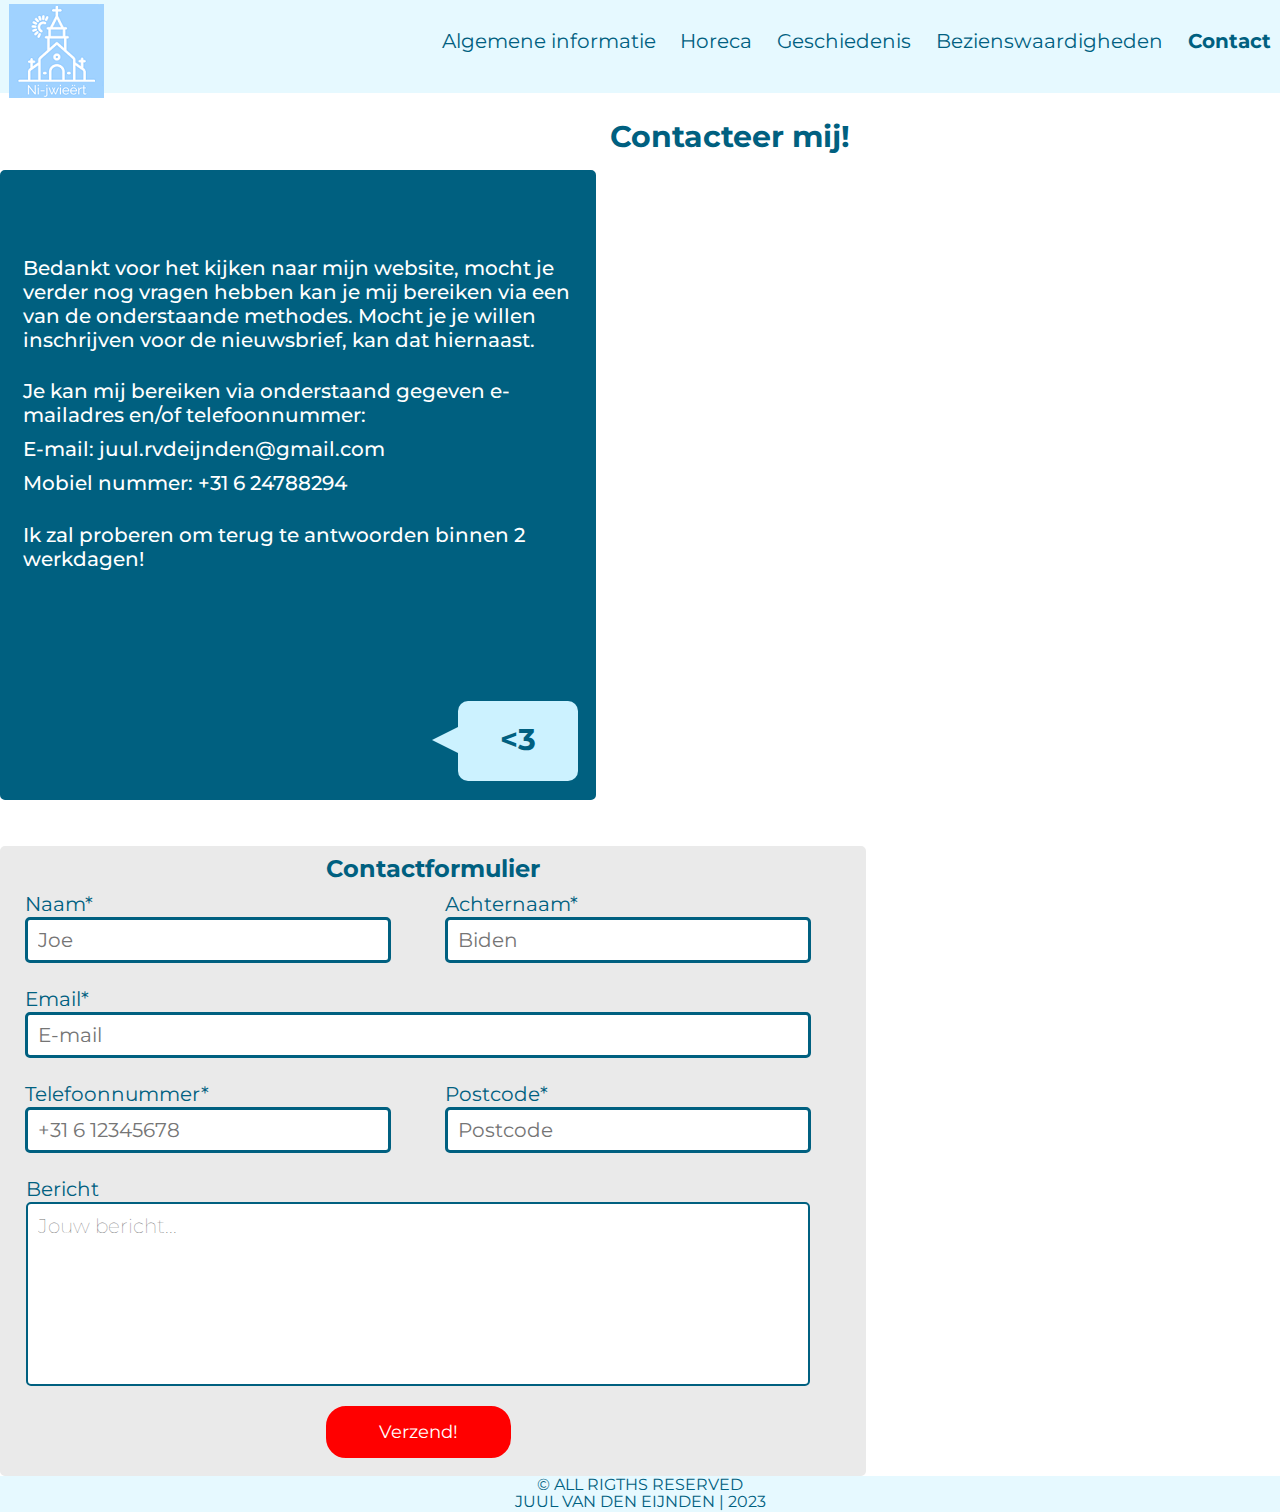
==== webmarkup/webdesign_website/contact.html @ bb7a8799 "WebMarkup 2023 Website" ====
<!DOCTYPE html>
<html lang="en">
<head>
    <meta charset="UTF-8">
    <meta name="viewport" content="width=device-width, initial-scale=1.0"/>
    <link rel="stylesheet" href="style.css" type="text/css"/>
    <link rel="icon" type="image/x-icon" href="IMG/FavIcon.png"/>
    <link rel="preconnect" href="https://fonts.googleapis.com"/>
    <link rel="preconnect" href="https://fonts.gstatic.com" crossorigin/>
    <link href="https://fonts.googleapis.com/css2?family=Montserrat:ital,wght@0,100;0,200;0,300;0,400;0,500;0,600;0,700;0,800;0,900;1,100;1,200;1,300;1,400;1,500;1,600;1,700;1,800;1,900&display=swap" rel="stylesheet"/>
    <title>Op z'n Nederweerts</title>
</head>
<body>
    <nav>
        <a href="index.html"><img src="IMG/Icon.png" title="Knop voor terug naar homepage te gaan" alt="Icoon"/></a>
        <ul>
            <li><a href="general.html">Algemene informatie</a></li>
            <li><a href="horeca.html">Horeca</a></li>
            <li><a href="history.html">Geschiedenis</a></li>
            <li><a href="sights.html">Bezienswaardigheden</a></li>
            <li><a href=""><strong>Contact</strong></a></li>
        </ul>
    </nav>
    <section id="contact">
        <h1>Contacteer mij&#33;</h1>
        <section id="quickContact">
            <article id="quickInfo">
                <p>
                    Bedankt voor het kijken naar mijn website, mocht je verder nog vragen hebben kan je mij bereiken via een van de onderstaande methodes. Mocht je je willen inschrijven voor de nieuwsbrief, kan dat hiernaast.
                </p>
                <p>
                    Je kan mij bereiken via onderstaand gegeven e-mailadres en&#47;of telefoonnummer&#58;
                    <ul>
                        <li>E-mail&#58; juul.rvdeijnden@gmail.com</li>
                        <li>Mobiel nummer&#58; +31 6 24788294</li>
                    </ul>
                </p>
                <p>
                    Ik zal proberen om terug te antwoorden binnen 2 werkdagen&#33;
                </p>
                <article id="talkBubble">
                    <h1>&lt;3</h1>
                </article>
            </article>
        </section>
        <section id="newsletterContact">
            <form
                action="vote.php"
                method="post">
                <fieldset>
                    <legend><strong>Contactformulier</strong></legend>
                    <section class="voornaam">
                        <label for="naam">Naam&#42;</label>
                        <input type="text" id="firstname" placeholder="Joe"/>
                    </section>
                    <section class="achternaam">
                        <label for="naam">Achternaam&#42;</label>
                        <input type="text" id="surname" placeholder="Biden"/>
                    </section>
                    <section class="e-mail">
                        <label for="email">Email&#42;</label>
                        <input type="email" id="email" placeholder="E-mail"/>
                    </section>
                    <section class="telefoonnummer">
                        <label for="telefoonnummer">Telefoonnummer&#42;</label>
                        <input type="tel" id="PhoneNumber" placeholder="+31 6 12345678"/>
                    </section>
                    <section class="postcode">
                        <label for="postcode">Postcode&#42;</label>
                        <input type="text" id="postalCode" placeholder="Postcode"/>
                    </section>
                    <section class="bericht">
                        <label for="bericht">Bericht</label>
                        <input type="text" id="Message" placeholder="Jouw bericht&#46;&#46;&#46;"/>
                    </section>
                    <section class="verstuurButton">
                        <input type="submit" value="Verzend!"/>
                    </section>
                </fieldset>
            </form>
        </section>
    </section>
    <footer>
        <p>&copy; All rigths reserved</p>
        <p>Juul van den Eijnden | 2023</p>
    </footer>
</body>
</html>
---- webmarkup/webdesign_website/style.css ----
*{
    font-family: 'Montserrat', sans-serif;
    margin: 0%;
    padding: 0%;
    letter-spacing: 0px;
}


/* Main page */
header{
    min-height: 90vh;
    width: 100%;
    margin: auto;
    background-image: url(IMG/Nederweert\ Gemeente.jpg);
    background-position: center;
    background-size: cover;
    position: relative;    
}
nav{
    text-align: right;
    padding-left: 0.7%;
    padding-top: 0.3%;
    padding-bottom: 1.5%;
    background-color: #e6f9ff;
}
nav img{
    float: left;
}
nav ul li{
    list-style: none;
    display: inline-block;
    padding: 19px 12px;
    position: relative;
    padding-top: 2%;
    padding-right: 0.7%;
}
nav ul li a{
    color: #006080;
    text-decoration: none;
    font-size: 20px;
}
nav ul li::after{
    content: "";
    width: 0%;
    height: 2px;
    background: #66d9ff;
    display: block;
    margin: auto;
    transition: 0.7s;
}
nav ul li:hover::after{
    width: 100%;
}

.headerTxt{
    width: 39%;
    position: absolute;
    top: 45%;
    left: 50%;
    transform: translate(-50%,-50%);
    text-align: center;
    animation: RollIn 2s 1;
    animation-timing-function: ease-out;
}

@keyframes RollIn{
    from{top: 150px;}
    to{top: center;}
}

.headerTxt h1{
    color: #006080;
    font-size: 60px;
    font-weight: 900;
}
.headerTxt h1::first-letter{
    text-transform: uppercase;
}

#ClickthroughButtons{
    margin-top: 2%;
    width: 100%;
}
.ClickthroughInfo{
    margin-bottom: 2%;
    text-align: center;
    color: #006080;
}
.generalButton{
    width: 18%;
    float: left;
    margin-left: 8%;
    margin-right: 2%;
    background-color: #e6f9ff;
    border-radius: 10px;
    padding: 10px 10px;
    box-sizing: border-box;
    transition: 0.6s;
    font-size: 18px;
}
.generalButton a{
    text-decoration: none;
    text-align: center;
    color: #006080;
}
.generalButton p:first-of-type{
    margin-top: 2%;
}
.horecaButton{
    width: 18%;
    float: left;
    margin-left: 2%;
    margin-right: 2%;
    background-color: #e6f9ff;
    border-radius: 10px;
    padding: 10px 5px;
    box-sizing: border-box;
    transition: 0.6s;
    font-size: 18px;
}
.horecaButton a{
    text-decoration: none;
    text-align: center;
    color: #006080;
}
.horecaButton p:first-of-type{
    margin-top: 2%;
}
.historyButton{
    width: 18%;
    float: left;
    margin-left: 2%;
    margin-right: 2%;
    background-color: #e6f9ff;
    border-radius: 10px;
    padding: 10px 10px;
    box-sizing: border-box;
    transition: 0.6s;
    font-size: 18px;
}
.historyButton a{
    text-decoration: none;
    text-align: center;
    color: #006080;
}
.historyButton p:first-of-type{
    margin-top: 2%;
}
.sightsButton{
    width: 18%;
    float: left;
    margin-left: 2%;
    margin-right: 8%;
    margin-bottom: 1%;
    background-color: #e6f9ff;
    border-radius: 10px;
    padding: 10px 10px;
    box-sizing: border-box;
    transition: 0.6s;
    font-size: 18px;
}
.sightsButton a{
    text-decoration: none;
    text-align: center;
    color: #006080;
}
.sightsButton p:first-of-type{
    margin-top: 2%;
}

#contactInfoAndButton{
    text-align: center;
    color: #006080;
    margin-bottom: 1%;
}
#contactInfoAndButton h1{
    font-size: 18px;
    margin-bottom: 1%;
}
.contactButton{
    text-decoration: none;
    border: 3px;
    border-style: solid;
    border-color: #ff0000;
    border-radius: 5px;
    border-width: 5px;
    display: inline-block;
    color: #fff;
    padding: 12px 100px;
    font-size: 18px;
    background: #ff0000;
    cursor: pointer;
}
.contactButton:hover{
    border-color: #6c0000;
    background: #6c0000;
    transition: 0.7s;
}

#CookiesMessage{
    position: fixed;
    bottom: 20px;
    left: 80%;
    right: 5%;
    background-color: #006080;
    border-style: solid;
    border: 1px;
    border-color: #006080;
    border-radius: 5px;
    z-index: 9999;
    color: #fff;
    padding: 15px;
}
#CookieAcceptButton{
    margin-top: 10px;
    padding: 15px;
    padding-left: 15px;
    background-color: #ccf2ff;
    color: #006080;
    border-style: solid;
    border: 2px;
    border-color: #ccf2ff;
    border-radius: 5px;
    cursor: pointer;
}

footer{
    height: 36px;
    background-color: #e6f9ff;
    clear: both;
    text-align: center;
    color: #006080;
    line-height: 17px;
    text-indent: 0em;
    word-spacing: 0rem;
    text-transform: uppercase;
}
footer a{
    text-decoration: none;
    color: #006080;
}


/* General info */
.generalInfo{
    color: #006080;
    padding-top: 17px;
    font-size: 17px;
    width: 80%;
    margin: auto;
    margin-bottom: 0;
}
.generalHeadText h1{
    text-align: center;
}
.generalHeadText h1:last-child{
    margin-bottom: 17px;
}
.generalArticleOne h1, p:last-child{
    margin-bottom: 10px;
}

.generalArticleTwo{
    display: grid;
    grid-template-columns: auto auto auto;
    grid-template-areas:
    "Titel2 Titel2 Titel2" 
    "p1 p1 p1"
    "p2 p2 p2"
    "VlaaiLijst VlaaiLijst VlaaiLijst"
    "p3 p3 p3"
    "Jumbo AlbertHeijn Aldi";
    grid-gap: 10px;
    margin-bottom: 10px;
}
.generalArticleTwo h1{
    grid-area: Titel2;
}
#p1{
    grid-area: p1;
}
#p2{
    grid-area: p2;
}
#p3{
    grid-area: p3;
}
.generalArticleTwo ol li{
    grid-area: VlaaiLijst;
    margin-left: 20px;
}
#JumboAndCaption{
    grid-area: Jumbo;
    text-align: center;
    height: 420px;
}
#Jumbo{
    width: 100%;
    height: 90%;
    border: 2px;
    border-color: #ccf2ff;
    border-style: solid;
    border-radius: 10px;
}
#AldiAndCaption{
    grid-area: Aldi;
    text-align: center;
    height: 420px;
}
#Aldi{
    width: 100%;
    height: 90%;
    border: 2px;
    border-color: #ccf2ff;
    border-style: solid;
    border-radius: 10px;
}
#AhAndCaption{
    grid-area: AlbertHeijn;
    text-align: center;
    height: 420px;
}
#AlbertHeijn{
    width: 100%;
    height: 90%;
    border: 2px;
    border-color: #ccf2ff;
    border-style: solid;
    border-radius: 10px;
}


/* Horeca */
#HorecaMain{
    width: 1300px;
    margin: auto;
}
#HorecaHeadText{
    margin: auto;
    color: #006080;
    text-align: center;
    margin-top: 15px;
    margin-bottom: 20px;
    font-size: 17px;
}
#mainContentHoreca{
    font-size: 17px;
    display: grid;
    grid-template-columns: auto;
    grid-template-areas: 
    "HorecaArticleOne"
    "HorecaArticleTwo"
    "HorecaArticleThree"
    "HorecaArticleFour";
    grid-gap: 20px;
    margin-bottom: 10px;
}
#HorecaArticleOne{
    margin: auto;
    grid-area: HorecaArticleOne;
    grid-template-columns: 1fr 3fr;
}
#DiversoAndCaption{
    text-align: center;
    color: #006080;
    float: left;
}
#Diverso{
    width: 450px;
    height: 300px;
    border-style: solid;
    border-radius: 5px;
    border-color: #006080;
    margin-left: 10px;
    margin-right: 20px;
}
#DiversoAside{
    color: #006080;
}
#DiversoAside p{
    margin-bottom: 10px;
}
#DiversoLink:hover{
    color: #000;
}
#DiversoLink:active{
    color: #ff0000;
}
#HorecaArticleTwo{
    margin: auto;
    grid-area: HorecaArticleTwo;
    grid-template-columns: 3fr 1fr;
}
#DKWAndCaption{
    text-align: center;
    color: #006080;
    float: right;
}
#DKW{
    width: 550px;
    height: 350px;
    border-style: solid;
    border-radius: 5px;
    border-color: #006080;
    margin-left: 10px;
    margin-right: 20px;
}
#DKWAside{
    float: left;
    width: 700px;
    color: #006080;
}
#DKWAside p{
    margin-bottom: 10px;
    width: 690px;
}
#DKWLink:hover{
    color: #000;
}
#DKWLink:active{
    color: #ff0000;
}
#HorecaArticleThree{
    grid-area: HorecaArticleThree;
    margin: auto;
    grid-template-columns: 1fr 3fr;
}
#GuulkeAndCaption{
    text-align: center;
    color: #006080;
    float: left;
}
#Guulke{
    width: 550px;
    height: 350px;
    border-style: solid;
    border-radius: 5px;
    border-color: #006080;
    margin-left: 10px;
    margin-right: 20px;
}
#GuulkeAside{
    color: #006080;
}
#GuulkeAside p{
    margin-bottom: 10px;
}
#GuulkeLink:hover{
    color: #000;
}
#GuulkeLink:active{
    color: #ff0000;
}
#HorecaArticleFour{
    grid-area: HorecaArticleFour;
    margin: auto;
    grid-template-columns: 3fr 1fr;
}
#FlorenceAndCaption{
    text-align: center;
    color: #006080;
    float: right;
}
#Florence{
    width: 550px;
    height: 350px;
    border-style: solid;
    border-radius: 5px;
    border-color: #006080;
    margin-left: 10px;
    margin-right: 20px;
}
#FlorenceAside{
    float: left;
    width: 700px;
    color: #006080;
}
#FlorenceAside p{
    margin-bottom: 10px;
    width: 690px;
}
#FlorenceLink:hover{
    color: #000;
}
#FlorenceLink:active{
    color: #ff0000;
}


/* History */
#HistoryMain{
    width: 1050px;
    margin: auto;
}
#HistoryHeadText{
    margin: auto;
    color: #006080;
    margin-top: 15px;
    margin-bottom: 20px;
    font-size: 17px;
}
#HistoryHeadText > p{
    text-align: center;
}
#mainContentHistory{
    font-size: 17px;
    display: grid;
    grid-template-columns: auto;
    grid-template-areas: 
    "HistoryArticleOne"
    "HistoryArticleTwo";
    grid-gap: 20px;
    margin-bottom: 10px;
}
#HistoryArticleOne{
    margin: auto;
    grid-area: HistoryArticleOne;
    grid-template-columns: 3fr 1fr;
}
#KerkAndCaption{
    text-align: center;
    color: #006080;
    float: right;
}
#Kerk{
    width: 300px;
    height: 450px;
    border-style: solid;
    border-radius: 5px;
    border-color: #006080;
    margin-left: 10px;
    margin-right: 20px;
}
#KerkAside{
    float: left;
    width: 700px;
    color: #006080;
}
#KerkAside p{
    margin-bottom: 10px;
    width: 600px;
}

#HistoryArticleTwo{
    margin: auto;
    grid-area: HistoryArticleTwo;
    grid-template-columns: 1fr 3fr;
}
#MarieKatrienAndCaption{
    text-align: center;
    color: #006080;
    float: left;
}
#MarieKatrien{
    width: 350px;
    height: 450px;
    border-style: solid;
    border-radius: 5px;
    border-color: #006080;
    margin-left: 10px;
    margin-right: 20px;
}
#MarieKatrienAside{
    color: #006080;
    width: 650px;
    float: right;
}
#MarieKatrienAside p{
    margin-bottom: 10px;
    width: 600px;
}


/* Sights */
#SightsMain{
    width: 1250px;
    margin: auto;
}
#SightsHeadText{
    margin: auto;
    color: #006080;
    margin-top: 15px;
    margin-bottom: 20px;
    font-size: 17px;
    text-align: center;
}
#mainContentSights{
    font-size: 17px;
    display: grid;
    grid-template-columns: auto;
    grid-template-areas: 
    "SightsArticleOne"
    "SightsArticleTwo";
    grid-gap: 20px;
    margin-bottom: 10px;
}
#SightsArticleOne{
    margin: auto;
    grid-area: SightsArticleOne;
    grid-template-columns: 3fr 1fr;
}
#EynderhoofAndCaption{
    text-align: center;
    color: #006080;
    float: right;
}
#Eynderhoof{
    width: 600px;
    height: 350px;
    border-style: solid;
    border-radius: 5px;
    border-color: #006080;
    margin-left: 10px;
    margin-right: 20px;
}
#EynderhoofAside{
    float: left;
    width: 500px;
    color: #006080;
}
#EynderhoofAside p{
    margin-bottom: 10px;
    width: 490px;
}
#EynderhoofLink:hover{
    color: #000;
}
#EynderhoofLink:active{
    color: #ff0000;
}
#SightsArticleTwo{
    margin: auto;
    grid-area: SightsArticleTwo;
    grid-template-columns: 1fr 3fr;
}
#ErebegraafplaatsAndCaption{
    text-align: center;
    color: #006080;
    float: left;
}
#Erebegraafplaats{
    width: 600px;
    height: 350px;
    border-style: solid;
    border-radius: 5px;
    border-color: #006080;
    margin-left: 10px;
    margin-right: 20px;
}
#ErebegraafplaatsAside{
    color: #006080;
    width: 610px;
    float: right;
}
#ErebegraafplaatsAside p{
    margin-bottom: 10px;
}
#ErebegraafplaatsLink:hover{
    color: #000;
}
#ErebegraafplaatsLink:active{
    color: #ff0000;
}


/* Contact */
#contact{
    padding-top: 25px;
    width: 1460px;
    margin: auto;
}
#contact h1{
    text-align: center;
    font-size: 30px;
    color: #006080;
    padding-bottom: 15px;
}
#quickContact{
    margin-bottom: 46px;
    width: 590px;
    height: 624px;
    float: left;
    border-style: solid;
    border-color: #006080;
    border-radius: 5px;
    background-color: #006080;
}
#quickInfo{
    margin-left: 20px;
    margin-right: 20px;
    color: #fff;
    font-size: 20px;
    font-weight: 500;
}
#quickInfo p:first-child{
    margin-top: 15%;
}
#quickInfo > p{
    margin-top: 5%;
}
#quickInfo ul li{
    margin-top: 10px;
    margin-bottom: 5px;
    list-style: none;
}
#talkBubble {
    width: 120px;
    height: 80px;
    background-color: #ccf2ff;
    position: relative;
    left: 435px;
    top: 130px;
    border-radius: 10px;
}
#talkBubble:before {
    content: "";
    position: absolute;
    right: 100%;
    top: 26px;
    width: 0;
    height: 0;
    border-top: 13px solid transparent;
    border-right: 26px solid #ccf2ff;
    border-bottom: 13px solid transparent;
}
#talkBubble h1{
    text-align: center;
    padding-top: 20px;
}
#newsletterContact{
    width: 860px;
    height: 624px;
    float: left;
    border-style: solid;
    border-radius: 5px;
    border-color: #eaeaea;
    background-color: #eaeaea;
}
fieldset{
    color: #006080;
    font-size: 24px;
    border-style: none;
    max-width: 850px;
    margin: auto;
    display: grid;
    grid-template-columns: 400px 400px;
    grid-template-areas: 
    "voornaam achternaam"
    "email email"
    "telefoonnummer postcode"
    "bericht bericht"
    "verstuurKnop verstuurKnop";
    grid-gap: 20px;
}
legend{
    text-align: center;
    padding-top: 5px;
    padding-bottom: 5px;
}
.voornaam{
    grid-area: voornaam;
    margin: auto;
}
.voornaam label{
    font-size: 20px;
    color: #006080;
}
.voornaam input{
    display: block;
    height: 40px;
    width: 350px;
    border: #006080;
    border-style: solid;
    border-radius: 5px;
    font-size: 20px;
}
#firstname{
    padding-left: 10px;
}
.achternaam{
    grid-area: achternaam;
    margin: auto;
}
.achternaam label{
    font-size: 20px;
    color: #006080;
}
.achternaam input{
    display: block;
    height: 40px;
    width: 350px;
    border: #006080;
    border-style: solid;
    border-radius: 5px;
    font-size: 20px;
}
#surname{
    padding-left: 10px;
}
.e-mail{
    grid-area: email;
    margin: auto;
}
.e-mail label{
    font-size: 20px;
    color: #006080;
}
.e-mail input{
    display: block;
    height: 40px;
    width: 770px;
    border: #006080;
    border-style: solid;
    border-radius: 5px;
    font-size: 20px;
}
#email{
    padding-left: 10px;
}

.telefoonnummer{
    grid-area: telefoonnummer;
    margin: auto;
}
.telefoonnummer label{
    font-size: 20px;
    color: #006080;
}
.telefoonnummer input{
    display: block;
    height: 40px;
    width: 350px;
    border: #006080;
    border-style: solid;
    border-radius: 5px;
    font-size: 20px;
}
#PhoneNumber{
    padding-left: 10px;
}

.postcode{
    grid-area: postcode;
    margin: auto;
}
.postcode label{
    font-size: 20px;
    color: #006080;
}
.postcode input{
    display: block;
    height: 40px;
    width: 350px;
    border: #006080;
    border-style: solid;
    border-radius: 5px;
    font-size: 20px;
}
#postalCode{
    padding-left: 10px;
}

.bericht{
    grid-area: bericht;
    margin: auto;
}
.bericht label{
    font-size: 20px;
    color: #006080;
}
.bericht input{
    display: block;
    height: 180px;
    width: 770px;
    border-color: #006080;
    border-style: solid;
    border-radius: 5px;
    font-size: 20px;
    font-weight: 100;
}
.bericht input::placeholder{
    position: absolute;
    top: 10px;
    left: 10px;
}
#Message{
    padding-left: 10px;
}
.verstuurButton{
    grid-area: verstuurKnop;
    margin: auto;
}
.verstuurButton input{
    display: block;
    text-decoration: none;
    border: 3px;
    border-style: solid;
    border-color: #ff0000;
    border-radius: 20px;
    display: inline-block;
    color: #fff;
    padding: 12px 50px;
    font-size: 18px;
    background: #ff0000;
    cursor: pointer;
}
.verstuurButton input:hover{
    border-color: #6c0000;
    background: #6c0000;
    transition: 0.7s;
}
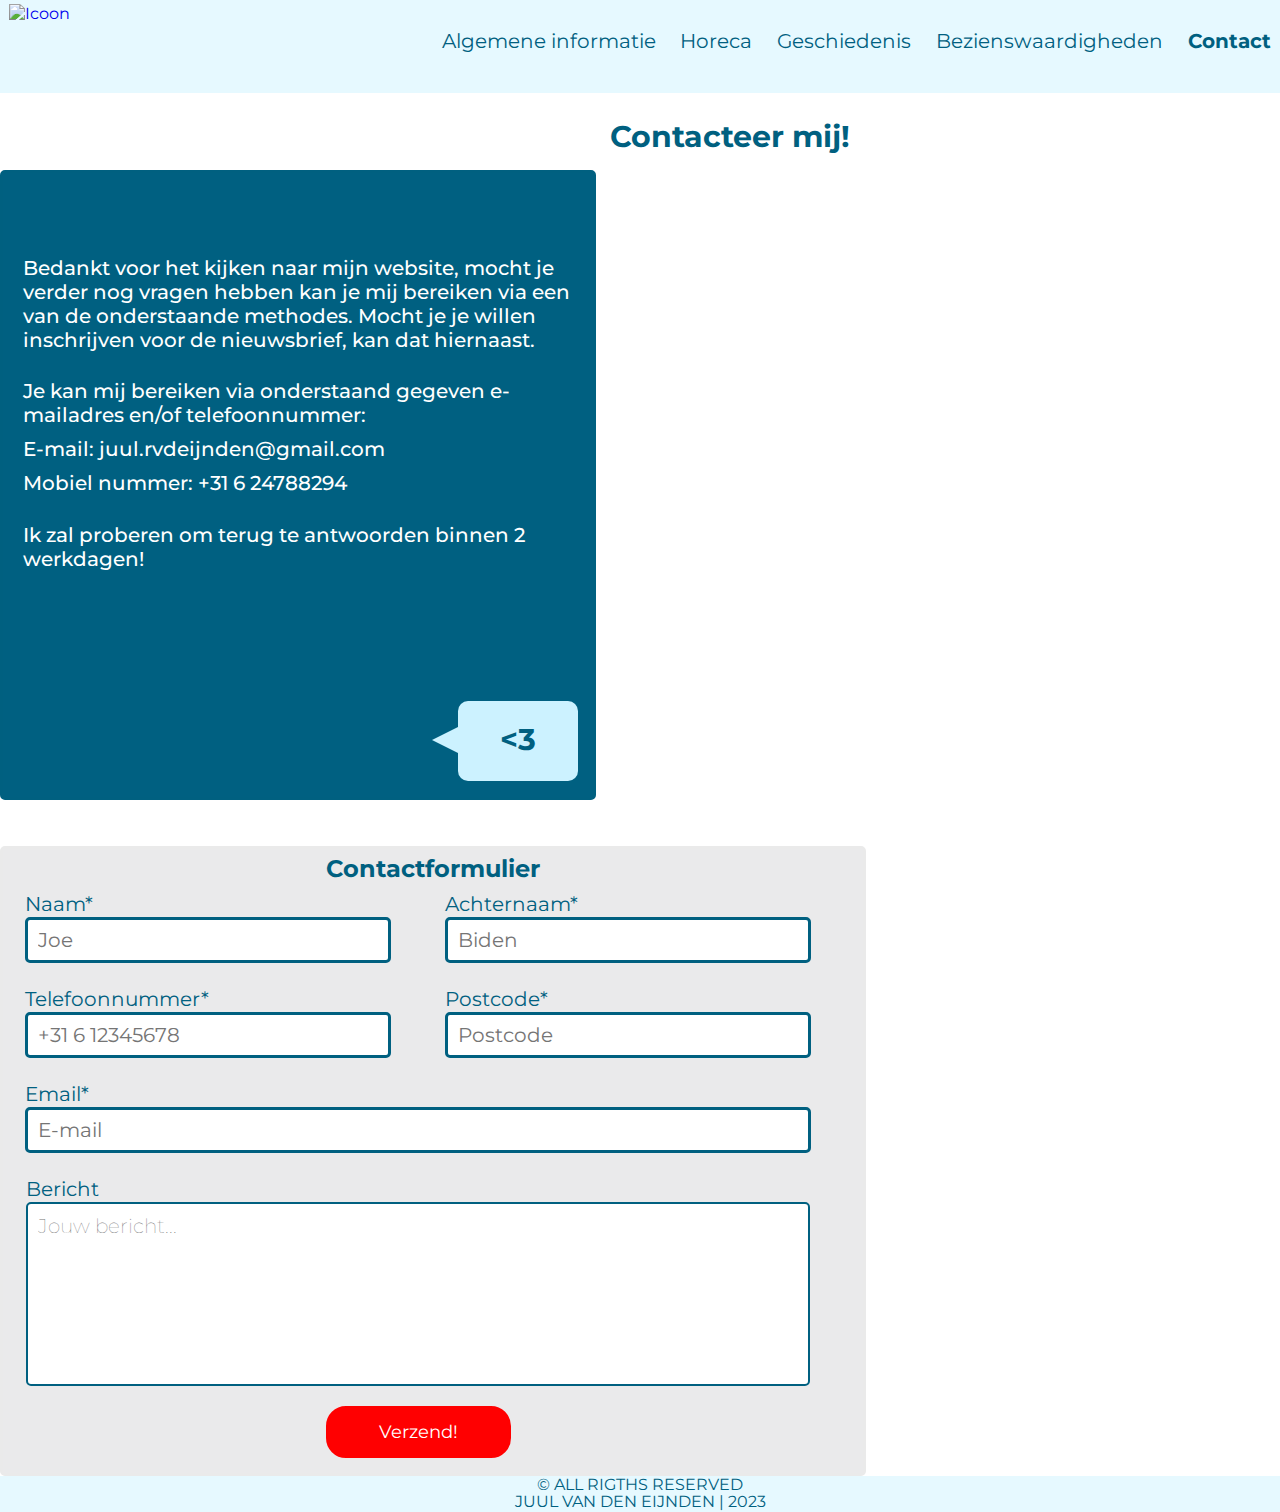
==== commit df1911e3: "WebMarkup2023 (Final)" ====
--- a/webmarkup/webdesign_website/contact.html
+++ b/webmarkup/webdesign_website/contact.html
@@ -1,10 +1,10 @@
 <!DOCTYPE html>
-<html lang="en">
+<html lang="nl">
 <head>
     <meta charset="UTF-8">
     <meta name="viewport" content="width=device-width, initial-scale=1.0"/>
-    <link rel="stylesheet" href="style.css" type="text/css"/>
-    <link rel="icon" type="image/x-icon" href="IMG/FavIcon.png"/>
+    <link rel="stylesheet" href="css/style.css" type="text/css"/>
+    <link rel="icon" type="image/x-icon" href="img/FavIcon.png"/>
     <link rel="preconnect" href="https://fonts.googleapis.com"/>
     <link rel="preconnect" href="https://fonts.gstatic.com" crossorigin/>
     <link href="https://fonts.googleapis.com/css2?family=Montserrat:ital,wght@0,100;0,200;0,300;0,400;0,500;0,600;0,700;0,800;0,900;1,100;1,200;1,300;1,400;1,500;1,600;1,700;1,800;1,900&display=swap" rel="stylesheet"/>
@@ -12,7 +12,7 @@
 </head>
 <body>
     <nav>
-        <a href="index.html"><img src="IMG/Icon.png" title="Knop voor terug naar homepage te gaan" alt="Icoon"/></a>
+        <a href="index.html"><img src="img/Icon.png" title="Knop voor terug naar homepage te gaan" alt="Icoon"/></a>
         <ul>
             <li><a href="general.html">Algemene informatie</a></li>
             <li><a href="horeca.html">Horeca</a></li>
@@ -30,11 +30,11 @@
                 </p>
                 <p>
                     Je kan mij bereiken via onderstaand gegeven e-mailadres en&#47;of telefoonnummer&#58;
+                </p>
                     <ul>
                         <li>E-mail&#58; juul.rvdeijnden@gmail.com</li>
                         <li>Mobiel nummer&#58; +31 6 24788294</li>
                     </ul>
-                </p>
                 <p>
                     Ik zal proberen om terug te antwoorden binnen 2 werkdagen&#33;
                 </p>
@@ -50,11 +50,11 @@
                 <fieldset>
                     <legend><strong>Contactformulier</strong></legend>
                     <section class="voornaam">
-                        <label for="naam">Naam&#42;</label>
+                        <label for="firstname">Naam&#42;</label>
                         <input type="text" id="firstname" placeholder="Joe"/>
                     </section>
                     <section class="achternaam">
-                        <label for="naam">Achternaam&#42;</label>
+                        <label for="surname">Achternaam&#42;</label>
                         <input type="text" id="surname" placeholder="Biden"/>
                     </section>
                     <section class="e-mail">
@@ -62,15 +62,15 @@
                         <input type="email" id="email" placeholder="E-mail"/>
                     </section>
                     <section class="telefoonnummer">
-                        <label for="telefoonnummer">Telefoonnummer&#42;</label>
+                        <label for="PhoneNumber">Telefoonnummer&#42;</label>
                         <input type="tel" id="PhoneNumber" placeholder="+31 6 12345678"/>
                     </section>
                     <section class="postcode">
-                        <label for="postcode">Postcode&#42;</label>
+                        <label for="postalCode">Postcode&#42;</label>
                         <input type="text" id="postalCode" placeholder="Postcode"/>
                     </section>
                     <section class="bericht">
-                        <label for="bericht">Bericht</label>
+                        <label for="Message">Bericht</label>
                         <input type="text" id="Message" placeholder="Jouw bericht&#46;&#46;&#46;"/>
                     </section>
                     <section class="verstuurButton">
--- a/webmarkup/webdesign_website/css/style.css
+++ b/webmarkup/webdesign_website/css/style.css
@@ -0,0 +1,911 @@
+*{
+    font-family: 'Montserrat', sans-serif;
+    margin: 0%;
+    padding: 0%;
+    letter-spacing: 0px;
+}
+
+
+/* Main page */
+header{
+    min-height: 90vh;
+    width: 100%;
+    margin: auto;
+    background-image: url(../img/NederweertGemeente.jpg);
+    background-position: center;
+    background-size: cover;
+    position: relative;    
+}
+nav{
+    text-align: right;
+    padding-left: 0.7%;
+    padding-top: 0.3%;
+    padding-bottom: 1.5%;
+    background-color: #e6f9ff;
+}
+nav img{
+    float: left;
+}
+nav ul li{
+    list-style: none;
+    display: inline-block;
+    padding: 19px 12px;
+    position: relative;
+    padding-top: 2%;
+    padding-right: 0.7%;
+}
+nav ul li a{
+    color: #006080;
+    text-decoration: none;
+    font-size: 20px;
+}
+nav ul li::after{
+    content: "";
+    width: 0%;
+    height: 2px;
+    background: #66d9ff;
+    display: block;
+    margin: auto;
+    transition: 0.7s;
+}
+nav ul li:hover::after{
+    width: 100%;
+}
+
+.headerTxt{
+    width: 39%;
+    position: absolute;
+    top: 45%;
+    left: 50%;
+    transform: translate(-50%,-50%);
+    text-align: center;
+    animation: RollIn 2s 1;
+    animation-timing-function: ease-out;
+}
+
+@keyframes RollIn{
+    from{top: 150px;}
+    to{top: 45%;}
+}
+
+.headerTxt h1{
+    color: #006080;
+    font-size: 60px;
+    font-weight: 900;
+}
+.headerTxt h1::first-letter{
+    text-transform: uppercase;
+}
+
+#ClickthroughButtons{
+    margin-top: 2%;
+    width: 100%;
+}
+.ClickthroughInfo{
+    margin-bottom: 2%;
+    text-align: center;
+    color: #006080;
+}
+.generalButton{
+    width: 18%;
+    float: left;
+    margin-left: 8%;
+    margin-right: 2%;
+    background-color: #e6f9ff;
+    border-radius: 10px;
+    padding: 10px 10px;
+    box-sizing: border-box;
+    transition: 0.6s;
+    font-size: 18px;
+}
+.generalButton a{
+    text-decoration: none;
+    text-align: center;
+    color: #006080;
+}
+.generalButton p:first-of-type{
+    margin-top: 2%;
+}
+.horecaButton{
+    width: 18%;
+    float: left;
+    margin-left: 2%;
+    margin-right: 2%;
+    background-color: #e6f9ff;
+    border-radius: 10px;
+    padding: 10px 5px;
+    box-sizing: border-box;
+    transition: 0.6s;
+    font-size: 18px;
+}
+.horecaButton a{
+    text-decoration: none;
+    text-align: center;
+    color: #006080;
+}
+.horecaButton p:first-of-type{
+    margin-top: 2%;
+}
+.historyButton{
+    width: 18%;
+    float: left;
+    margin-left: 2%;
+    margin-right: 2%;
+    background-color: #e6f9ff;
+    border-radius: 10px;
+    padding: 10px 10px;
+    box-sizing: border-box;
+    transition: 0.6s;
+    font-size: 18px;
+}
+.historyButton a{
+    text-decoration: none;
+    text-align: center;
+    color: #006080;
+}
+.historyButton p:first-of-type{
+    margin-top: 2%;
+}
+.sightsButton{
+    width: 18%;
+    float: left;
+    margin-left: 2%;
+    margin-right: 8%;
+    margin-bottom: 1%;
+    background-color: #e6f9ff;
+    border-radius: 10px;
+    padding: 10px 10px;
+    box-sizing: border-box;
+    transition: 0.6s;
+    font-size: 18px;
+}
+.sightsButton a{
+    text-decoration: none;
+    text-align: center;
+    color: #006080;
+}
+.sightsButton p:first-of-type{
+    margin-top: 2%;
+}
+
+#contactInfoAndButton{
+    text-align: center;
+    color: #006080;
+    margin-bottom: 1%;
+}
+#contactInfoAndButton h1{
+    font-size: 18px;
+    margin-bottom: 1%;
+}
+.contactButton{
+    text-decoration: none;
+    border: 3px;
+    border-style: solid;
+    border-color: #ff0000;
+    border-radius: 5px;
+    border-width: 5px;
+    display: inline-block;
+    color: #fff;
+    padding: 12px 100px;
+    font-size: 18px;
+    background: #ff0001;
+    cursor: pointer;
+}
+.contactButton:hover{
+    border-color: #6c0000;
+    background: #6c0001;
+    transition: 0.7s;
+}
+
+#CookiesMessage{
+    position: fixed;
+    bottom: 20px;
+    left: 80%;
+    right: 5%;
+    background-color: #006080;
+    border-style: solid;
+    border: 1px;
+    border-color: #006081;
+    border-radius: 5px;
+    z-index: 9999;
+    color: #fff;
+    padding: 15px;
+}
+#CookieAcceptButton{
+    margin-top: 10px;
+    padding: 15px;
+    padding-left: 15px;
+    background-color: #ccf2ff;
+    color: #006080;
+    border-style: solid;
+    border: 2px;
+    border-color: #ccf3ff;
+    border-radius: 5px;
+    cursor: pointer;
+}
+
+footer{
+    height: 36px;
+    background-color: #e6f9ff;
+    clear: both;
+    text-align: center;
+    color: #006080;
+    line-height: 17px;
+    text-indent: 0em;
+    word-spacing: 0rem;
+    text-transform: uppercase;
+}
+footer a{
+    text-decoration: none;
+    color: #006080;
+}
+
+
+/* General info */
+.generalInfo{
+    color: #006080;
+    padding-top: 17px;
+    font-size: 17px;
+    width: 80%;
+    margin: auto;
+    margin-bottom: 0;
+}
+.generalHeadText h1{
+    text-align: center;
+}
+.generalHeadText h1:last-child{
+    margin-bottom: 17px;
+}
+.generalArticleOne h1, p:last-child{
+    margin-bottom: 10px;
+}
+
+.generalArticleTwo{
+    display: grid;
+    grid-template-columns: auto auto auto;
+    grid-template-areas:
+    "Titel2 Titel2 Titel2" 
+    "p1 p1 p1"
+    "p2 p2 p2"
+    "VlaaiLijst VlaaiLijst VlaaiLijst"
+    "p3 p3 p3"
+    "Jumbo AlbertHeijn Aldi";
+    grid-gap: 10px;
+    margin-bottom: 10px;
+}
+.generalArticleTwo h1{
+    grid-area: Titel2;
+}
+#p1{
+    grid-area: p1;
+}
+#p2{
+    grid-area: p2;
+}
+#p3{
+    grid-area: p3;
+}
+.generalArticleTwo ol li{
+    grid-area: VlaaiLijst;
+    margin-left: 20px;
+}
+#JumboAndCaption{
+    grid-area: Jumbo;
+    text-align: center;
+    height: 420px;
+}
+#Jumbo{
+    width: 100%;
+    height: 90%;
+    border: 2px;
+    border-color: #ccf2ff;
+    border-style: solid;
+    border-radius: 10px;
+}
+#AldiAndCaption{
+    grid-area: Aldi;
+    text-align: center;
+    height: 420px;
+}
+#Aldi{
+    width: 100%;
+    height: 90%;
+    border: 2px;
+    border-color: #ccf2ff;
+    border-style: solid;
+    border-radius: 10px;
+}
+#AhAndCaption{
+    grid-area: AlbertHeijn;
+    text-align: center;
+    height: 420px;
+}
+#AlbertHeijn{
+    width: 100%;
+    height: 90%;
+    border: 2px;
+    border-color: #ccf2ff;
+    border-style: solid;
+    border-radius: 10px;
+}
+
+
+/* Horeca */
+#HorecaMain{
+    width: 1300px;
+    margin: auto;
+}
+#HorecaHeadText{
+    margin: auto;
+    color: #006080;
+    text-align: center;
+    margin-top: 15px;
+    margin-bottom: 20px;
+    font-size: 17px;
+}
+#mainContentHoreca{
+    font-size: 17px;
+    display: grid;
+    grid-template-columns: auto;
+    grid-template-areas: 
+    "HorecaArticleOne"
+    "HorecaArticleTwo"
+    "HorecaArticleThree"
+    "HorecaArticleFour";
+    grid-gap: 20px;
+    margin-bottom: 10px;
+}
+#HorecaArticleOne{
+    margin: auto;
+    grid-area: HorecaArticleOne;
+    grid-template-columns: 1fr 3fr;
+}
+#DiversoAndCaption{
+    text-align: center;
+    color: #006080;
+    float: left;
+}
+#Diverso{
+    width: 450px;
+    height: 300px;
+    border-style: solid;
+    border-radius: 5px;
+    border-color: #006080;
+    margin-left: 10px;
+    margin-right: 20px;
+}
+#DiversoAside{
+    color: #006080;
+}
+#DiversoAside p{
+    margin-bottom: 10px;
+}
+#DiversoLink:hover{
+    color: #000;
+}
+#DiversoLink:active{
+    color: #ff0000;
+}
+#HorecaArticleTwo{
+    margin: auto;
+    grid-area: HorecaArticleTwo;
+    grid-template-columns: 3fr 1fr;
+}
+#DKWAndCaption{
+    text-align: center;
+    color: #006080;
+    float: right;
+}
+#DKW{
+    width: 550px;
+    height: 350px;
+    border-style: solid;
+    border-radius: 5px;
+    border-color: #006080;
+    margin-left: 10px;
+    margin-right: 20px;
+}
+#DKWAside{
+    float: left;
+    width: 700px;
+    color: #006080;
+}
+#DKWAside p{
+    margin-bottom: 10px;
+    width: 690px;
+}
+#DKWLink:hover{
+    color: #000;
+}
+#DKWLink:active{
+    color: #ff0000;
+}
+#HorecaArticleThree{
+    grid-area: HorecaArticleThree;
+    margin: auto;
+    grid-template-columns: 1fr 3fr;
+}
+#GuulkeAndCaption{
+    text-align: center;
+    color: #006080;
+    float: left;
+}
+#Guulke{
+    width: 550px;
+    height: 350px;
+    border-style: solid;
+    border-radius: 5px;
+    border-color: #006080;
+    margin-left: 10px;
+    margin-right: 20px;
+}
+#GuulkeAside{
+    color: #006080;
+}
+#GuulkeAside p{
+    margin-bottom: 10px;
+}
+#GuulkeLink:hover{
+    color: #000;
+}
+#GuulkeLink:active{
+    color: #ff0000;
+}
+#HorecaArticleFour{
+    grid-area: HorecaArticleFour;
+    margin: auto;
+    grid-template-columns: 3fr 1fr;
+}
+#FlorenceAndCaption{
+    text-align: center;
+    color: #006080;
+    float: right;
+}
+#Florence{
+    width: 550px;
+    height: 350px;
+    border-style: solid;
+    border-radius: 5px;
+    border-color: #006080;
+    margin-left: 10px;
+    margin-right: 20px;
+}
+#FlorenceAside{
+    float: left;
+    width: 700px;
+    color: #006080;
+}
+#FlorenceAside p{
+    margin-bottom: 10px;
+    width: 690px;
+}
+#FlorenceLink:hover{
+    color: #000;
+}
+#FlorenceLink:active{
+    color: #ff0000;
+}
+
+
+/* History */
+#HistoryMain{
+    width: 1050px;
+    margin: auto;
+}
+#HistoryHeadText{
+    margin: auto;
+    color: #006080;
+    margin-top: 15px;
+    margin-bottom: 20px;
+    font-size: 17px;
+}
+#HistoryHeadText > p{
+    text-align: center;
+}
+#mainContentHistory{
+    font-size: 17px;
+    display: grid;
+    grid-template-columns: auto;
+    grid-template-areas: 
+    "HistoryArticleOne"
+    "HistoryArticleTwo";
+    grid-gap: 20px;
+    margin-bottom: 10px;
+}
+#HistoryArticleOne{
+    margin: auto;
+    grid-area: HistoryArticleOne;
+    grid-template-columns: 3fr 1fr;
+}
+#KerkAndCaption{
+    text-align: center;
+    color: #006080;
+    float: right;
+}
+#Kerk{
+    width: 300px;
+    height: 450px;
+    border-style: solid;
+    border-radius: 5px;
+    border-color: #006080;
+    margin-left: 10px;
+    margin-right: 20px;
+}
+#KerkAside{
+    float: left;
+    width: 700px;
+    color: #006080;
+}
+#KerkAside p{
+    margin-bottom: 10px;
+    width: 600px;
+}
+
+#HistoryArticleTwo{
+    margin: auto;
+    grid-area: HistoryArticleTwo;
+    grid-template-columns: 1fr 3fr;
+}
+#MarieKatrienAndCaption{
+    text-align: center;
+    color: #006080;
+    float: left;
+}
+#MarieKatrien{
+    width: 350px;
+    height: 450px;
+    border-style: solid;
+    border-radius: 5px;
+    border-color: #006080;
+    margin-left: 10px;
+    margin-right: 20px;
+}
+#MarieKatrienAside{
+    color: #006080;
+    width: 650px;
+    float: right;
+}
+#MarieKatrienAside p{
+    margin-bottom: 10px;
+    width: 600px;
+}
+
+
+/* Sights */
+#SightsMain{
+    width: 1250px;
+    margin: auto;
+}
+#SightsHeadText{
+    margin: auto;
+    color: #006080;
+    margin-top: 15px;
+    margin-bottom: 20px;
+    font-size: 17px;
+    text-align: center;
+}
+#mainContentSights{
+    font-size: 17px;
+    display: grid;
+    grid-template-columns: auto;
+    grid-template-areas: 
+    "SightsArticleOne"
+    "SightsArticleTwo";
+    grid-gap: 20px;
+    margin-bottom: 10px;
+}
+#SightsArticleOne{
+    margin: auto;
+    grid-area: SightsArticleOne;
+    grid-template-columns: 3fr 1fr;
+}
+#EynderhoofAndCaption{
+    text-align: center;
+    color: #006080;
+    float: right;
+}
+#Eynderhoof{
+    width: 600px;
+    height: 350px;
+    border-style: solid;
+    border-radius: 5px;
+    border-color: #006080;
+    margin-left: 10px;
+    margin-right: 20px;
+}
+#EynderhoofAside{
+    float: left;
+    width: 500px;
+    color: #006080;
+}
+#EynderhoofAside p{
+    margin-bottom: 10px;
+    width: 490px;
+}
+#EynderhoofLink:hover{
+    color: #000;
+}
+#EynderhoofLink:active{
+    color: #ff0000;
+}
+#SightsArticleTwo{
+    margin: auto;
+    grid-area: SightsArticleTwo;
+    grid-template-columns: 1fr 3fr;
+}
+#ErebegraafplaatsAndCaption{
+    text-align: center;
+    color: #006080;
+    float: left;
+}
+#Erebegraafplaats{
+    width: 600px;
+    height: 350px;
+    border-style: solid;
+    border-radius: 5px;
+    border-color: #006080;
+    margin-left: 10px;
+    margin-right: 20px;
+}
+#ErebegraafplaatsAside{
+    color: #006080;
+    width: 610px;
+    float: right;
+}
+#ErebegraafplaatsAside p{
+    margin-bottom: 10px;
+}
+#ErebegraafplaatsLink:hover{
+    color: #000;
+}
+#ErebegraafplaatsLink:active{
+    color: #ff0000;
+}
+
+
+/* Contact */
+#contact{
+    padding-top: 25px;
+    width: 1460px;
+    margin: auto;
+}
+#contact h1{
+    text-align: center;
+    font-size: 30px;
+    color: #006080;
+    padding-bottom: 15px;
+}
+#quickContact{
+    margin-bottom: 46px;
+    width: 590px;
+    height: 624px;
+    float: left;
+    border-style: solid;
+    border-color: #006080;
+    border-radius: 5px;
+    background-color: #006081;
+}
+#quickInfo{
+    margin-left: 20px;
+    margin-right: 20px;
+    color: #fff;
+    font-size: 20px;
+    font-weight: 500;
+}
+#quickInfo p:first-child{
+    margin-top: 15%;
+}
+#quickInfo > p{
+    margin-top: 5%;
+}
+#quickInfo ul li{
+    margin-top: 10px;
+    margin-bottom: 5px;
+    list-style: none;
+}
+#talkBubble {
+    width: 120px;
+    height: 80px;
+    background-color: #ccf2ff;
+    position: relative;
+    left: 435px;
+    top: 130px;
+    border-radius: 10px;
+}
+#talkBubble:before {
+    content: "";
+    position: absolute;
+    right: 100%;
+    top: 26px;
+    width: 0;
+    height: 0;
+    border-top: 13px solid transparent;
+    border-right: 26px solid #ccf2ff;
+    border-bottom: 13px solid transparent;
+}
+#talkBubble h1{
+    text-align: center;
+    padding-top: 20px;
+}
+#newsletterContact{
+    width: 860px;
+    height: 624px;
+    float: left;
+    border-style: solid;
+    border-radius: 5px;
+    border-color: #eaeaea;
+    background-color: #eaeaeb;
+}
+fieldset{
+    color: #006080;
+    font-size: 24px;
+    border-style: none;
+    max-width: 850px;
+    margin: auto;
+    display: grid;
+    grid-template-columns: 400px 400px;
+    grid-template-areas: 
+    "voornaam achternaam"
+    "telefoonnummer postcode"
+    "email email"
+    "bericht bericht"
+    "verstuurKnop verstuurKnop";
+    grid-gap: 20px;
+}
+legend{
+    text-align: center;
+    padding-top: 5px;
+    padding-bottom: 5px;
+}
+.voornaam{
+    grid-area: voornaam;
+    margin: auto;
+}
+.voornaam label{
+    font-size: 20px;
+    color: #006080;
+}
+.voornaam input{
+    display: block;
+    height: 40px;
+    width: 350px;
+    border: #006080;
+    border-style: solid;
+    border-radius: 5px;
+    font-size: 20px;
+}
+#firstname{
+    padding-left: 10px;
+}
+.achternaam{
+    grid-area: achternaam;
+    margin: auto;
+}
+.achternaam label{
+    font-size: 20px;
+    color: #006080;
+}
+.achternaam input{
+    display: block;
+    height: 40px;
+    width: 350px;
+    border: #006080;
+    border-style: solid;
+    border-radius: 5px;
+    font-size: 20px;
+}
+#surname{
+    padding-left: 10px;
+}
+.e-mail{
+    grid-area: email;
+    margin: auto;
+}
+.e-mail label{
+    font-size: 20px;
+    color: #006080;
+}
+.e-mail input{
+    display: block;
+    height: 40px;
+    width: 770px;
+    border: #006080;
+    border-style: solid;
+    border-radius: 5px;
+    font-size: 20px;
+}
+#email{
+    padding-left: 10px;
+}
+
+.telefoonnummer{
+    grid-area: telefoonnummer;
+    margin: auto;
+}
+.telefoonnummer label{
+    font-size: 20px;
+    color: #006080;
+}
+.telefoonnummer input{
+    display: block;
+    height: 40px;
+    width: 350px;
+    border: #006080;
+    border-style: solid;
+    border-radius: 5px;
+    font-size: 20px;
+}
+#PhoneNumber{
+    padding-left: 10px;
+}
+
+.postcode{
+    grid-area: postcode;
+    margin: auto;
+}
+.postcode label{
+    font-size: 20px;
+    color: #006080;
+}
+.postcode input{
+    display: block;
+    height: 40px;
+    width: 350px;
+    border: #006080;
+    border-style: solid;
+    border-radius: 5px;
+    font-size: 20px;
+}
+#postalCode{
+    padding-left: 10px;
+}
+
+.bericht{
+    grid-area: bericht;
+    margin: auto;
+}
+.bericht label{
+    font-size: 20px;
+    color: #006080;
+}
+.bericht input{
+    display: block;
+    height: 180px;
+    width: 770px;
+    border-color: #006080;
+    border-style: solid;
+    border-radius: 5px;
+    font-size: 20px;
+    font-weight: 100;
+}
+.bericht input::placeholder{
+    position: absolute;
+    top: 10px;
+    left: 10px;
+}
+#Message{
+    padding-left: 10px;
+}
+.verstuurButton{
+    grid-area: verstuurKnop;
+    margin: auto;
+}
+.verstuurButton input{
+    display: block;
+    text-decoration: none;
+    border: 3px;
+    border-style: solid;
+    border-color: #ff0000;
+    border-radius: 20px;
+    display: inline-block;
+    color: #fff;
+    padding: 12px 50px;
+    font-size: 18px;
+    background: #ff0001;
+    cursor: pointer;
+}
+.verstuurButton input:hover{
+    border-color: #6c0000;
+    background: #6c0001;
+    transition: 0.7s;
+}